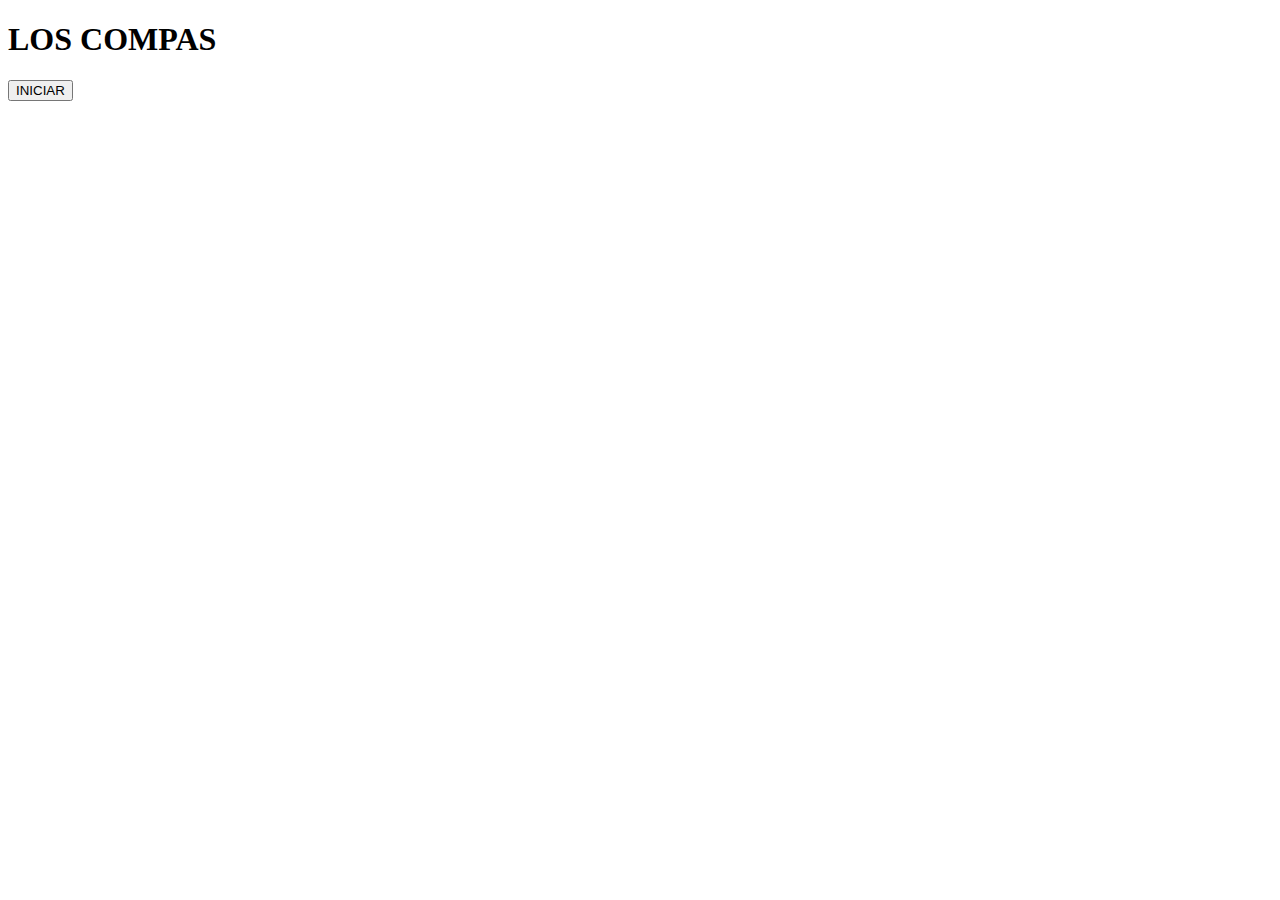
==== Proyectos/Actividad 0/index.html @ c741a549 "practicando sintaxis" ====
<!DOCTYPE html>
<html lang="en">
<head>
    <meta charset="UTF-8">
    <meta name="viewport" content="width=device-width, initial-scale=1.0">
    <title>Actividad 0 - Arebalo</title>
    <script src="./js/backend.js"> </script>
    <link rel="stylesheet" href="/Proyectos/Actividad 1/css/estilo.css">
</head>
<body>
    <div class="titulo">
        <h1>LOS COMPAS</h1>
    </div>
    <div class="card-boton">
        <input type="button" value="INICIAR" class="boton">
    </div>
</body>
</html>
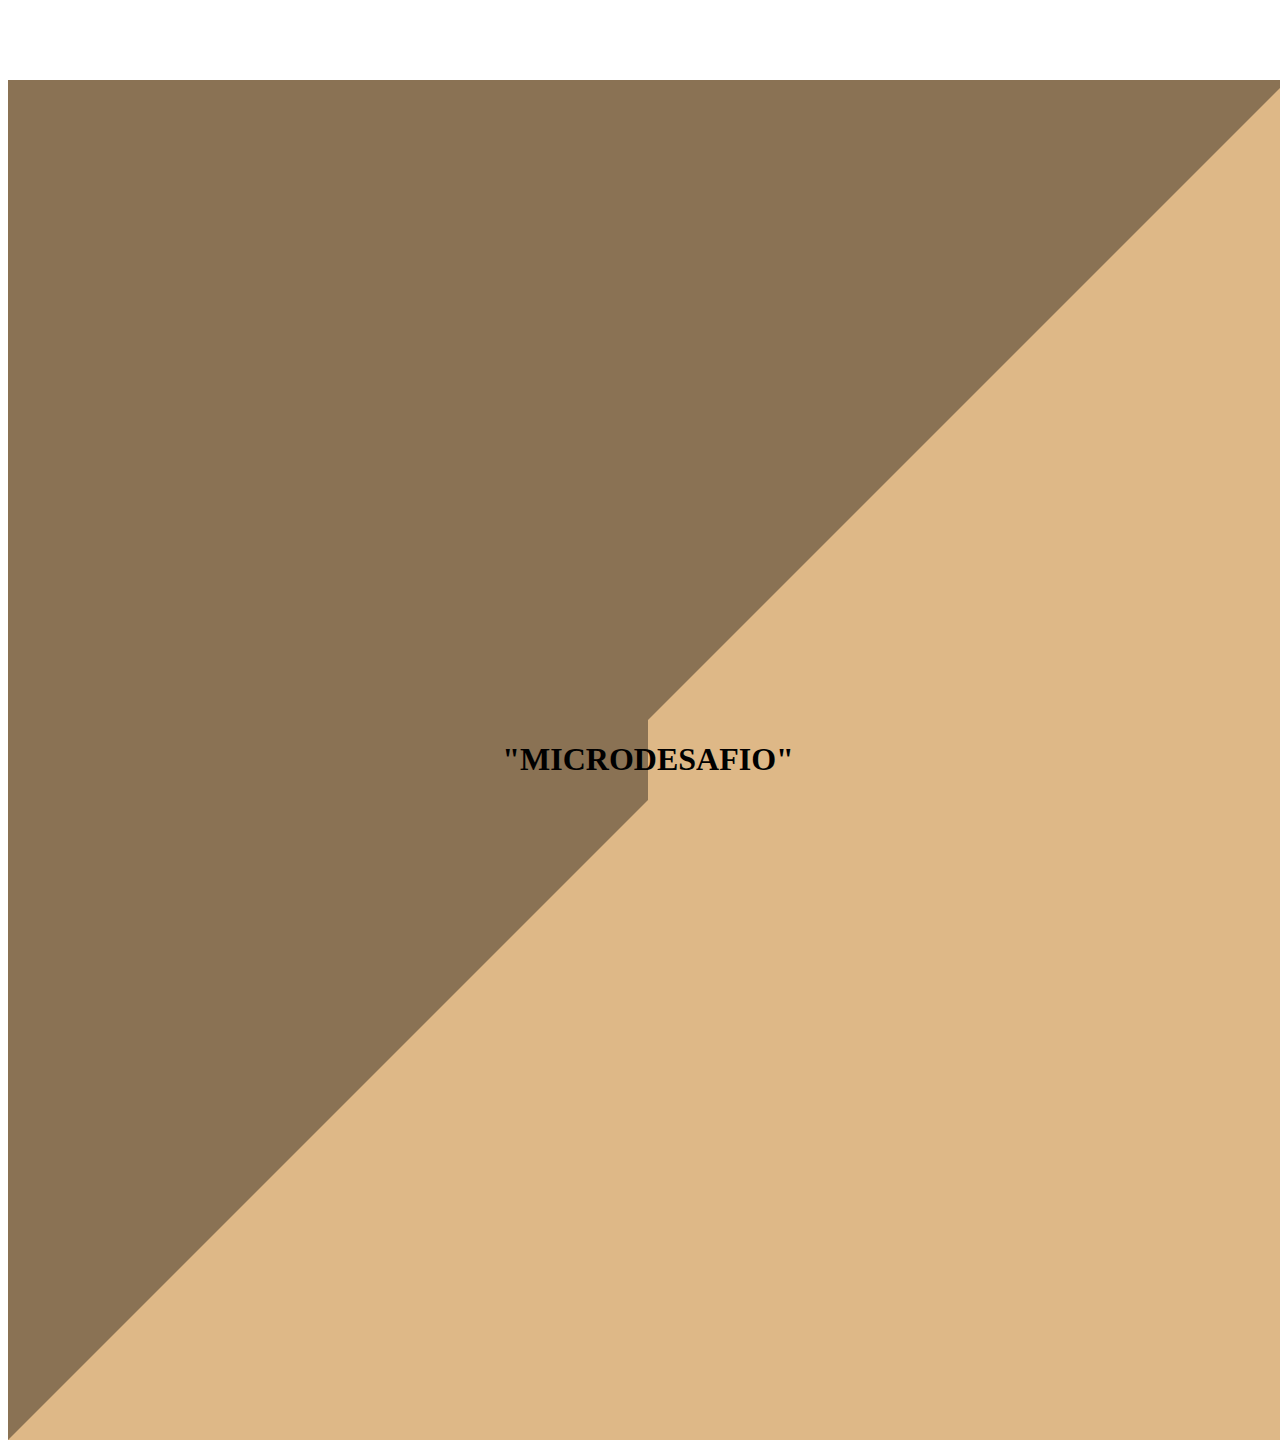
==== commit e63e86fa: "microdesafio 1 completado" ====
--- a/Proyectos/Actividad 0/index.html
+++ b/Proyectos/Actividad 0/index.html
@@ -4,15 +4,17 @@
     <meta charset="UTF-8">
     <meta name="viewport" content="width=device-width, initial-scale=1.0">
     <title>Actividad 0 - Arebalo</title>
-    <script src="./js/backend.js"> </script>
-    <link rel="stylesheet" href="/Proyectos/Actividad 1/css/estilo.css">
+    <script async src="./js/backend.js"> </script>
+    <link rel="stylesheet" href="/Proyectos/Actividad 0/css/estilo.css">
 </head>
 <body>
-    <div class="titulo">
-        <h1>LOS COMPAS</h1>
+    <div class="pagina">
+        <div class="titulo">
+            <h1>"MICRODESAFIO"</h1>
+        </div>
+       
     </div>
-    <div class="card-boton">
-        <input type="button" value="INICIAR" class="boton">
-    </div>
+    
+    
 </body>
 </html>--- a/Proyectos/Actividad 0/css/estilo.css
+++ b/Proyectos/Actividad 0/css/estilo.css
@@ -0,0 +1,27 @@
+/* tengoe l estilo tranquilo aniquilo */
+.titulo{
+    display: flex;
+    
+   align-items: center;
+   justify-content: center;
+}
+
+.pagina{
+    display: flex;
+    justify-content: center;
+    margin-top: 5em;
+    border:50vw inset burlywood;
+
+}
+
+.boton{
+    display: flex;
+    justify-items: end;
+    background-color: azure;
+}
+
+.sub{
+    display: flex;
+   align-items: center;
+   justify-content: center;
+}